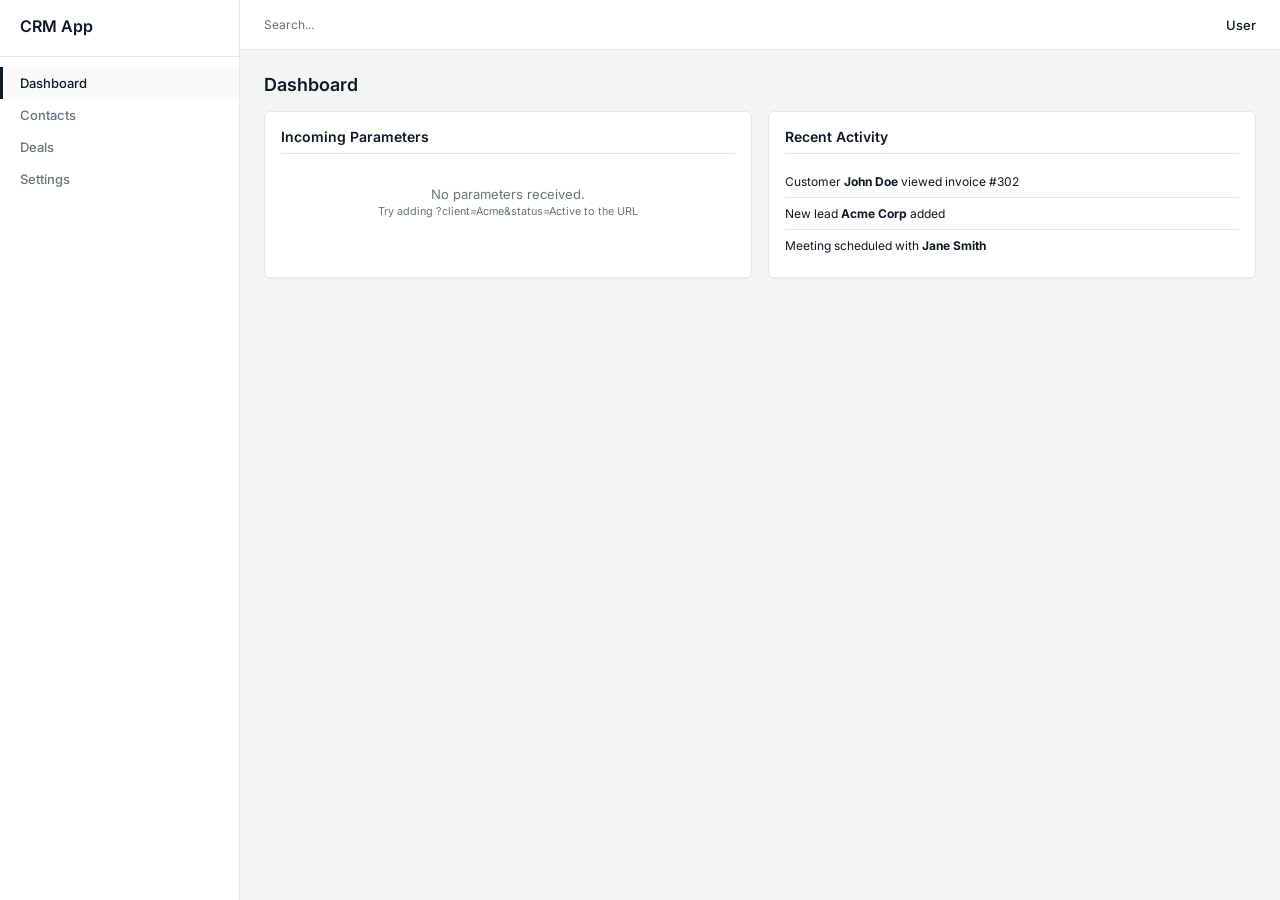
==== index.html @ e862ebf9 "Add files via upload" ====
<!DOCTYPE html>
<html lang="en">

<head>
    <meta charset="UTF-8">
    <meta name="viewport" content="width=device-width, initial-scale=1.0">
    <title>Mock CRM SPA</title>
    <link rel="stylesheet" href="style.css">
    <link rel="preconnect" href="https://fonts.googleapis.com">
    <link rel="preconnect" href="https://fonts.gstatic.com" crossorigin>
    <link href="https://fonts.googleapis.com/css2?family=Inter:wght@400;500;600&display=swap" rel="stylesheet">
</head>

<body>
    <div class="app-container">
        <nav class="sidebar">
            <div class="logo">CRM App</div>
            <ul class="nav-links">
                <li class="active"><a href="#">Dashboard</a></li>
                <li><a href="#">Contacts</a></li>
                <li><a href="#">Deals</a></li>
                <li><a href="#">Settings</a></li>
            </ul>
        </nav>
        <main class="content">
            <header class="top-bar">
                <div class="search-bar">Search...</div>
                <div class="user-profile">User</div>
            </header>
            <div class="page-content">
                <div class="dashboard-header">
                    <h1>Dashboard</h1>
                </div>

                <div class="widgets-grid">
                    <div class="card">
                        <h2>Incoming Parameters</h2>
                        <div class="param-table-container">
                            <!-- Table will be hidden if empty -->
                            <table class="param-table" id="param-table" style="display: none;">
                                <thead>
                                    <tr>
                                        <th>Parameter</th>
                                        <th>Value</th>
                                    </tr>
                                </thead>
                                <tbody id="params-body">
                                    <!-- JS will populate rows here -->
                                </tbody>
                            </table>

                            <!-- Empty state shown by default or if no params -->
                            <div class="empty-state" id="empty-state">
                                <p>No parameters received.</p>
                                <small>Try adding ?client=Acme&status=Active to the URL</small>
                            </div>
                        </div>
                    </div>

                    <!-- Mock Widgets for CRM feel -->
                    <div class="card">
                        <h2>Recent Activity</h2>
                        <ul class="activity-list">
                            <li>Customer <strong>John Doe</strong> viewed invoice #302</li>
                            <li>New lead <strong>Acme Corp</strong> added</li>
                            <li>Meeting scheduled with <strong>Jane Smith</strong></li>
                        </ul>
                    </div>
                </div>
            </div>
        </main>
    </div>
    <script src="app.js"></script>
</body>

</html>
---- style.css ----
/* SPA Version of CRM Styles */
:root {
    --bg-color: #f3f4f6;
    --sidebar-bg: #ffffff;
    --text-primary: #111827;
    --text-secondary: #6b7280;
    --border-color: #e5e7eb;
    --accent-color: #3b82f6;
    /* Subtle blue for active states if needed */
    --hover-bg: #f9fafb;
    --font-family: 'Inter', sans-serif;
    --sidebar-width: 240px;
    --header-height: 50px;
}

* {
    box-sizing: border-box;
    margin: 0;
    padding: 0;
}

body {
    font-family: var(--font-family);
    background-color: var(--bg-color);
    color: var(--text-primary);
    font-size: 13px;
    /* Compact font size */
    height: 100vh;
    overflow: hidden;
}

.app-container {
    display: flex;
    height: 100%;
}

/* Sidebar */
.sidebar {
    width: var(--sidebar-width);
    background-color: var(--sidebar-bg);
    border-right: 1px solid var(--border-color);
    display: flex;
    flex-direction: column;
    padding: 16px 0;
}

.logo {
    padding: 0 20px 20px;
    font-weight: 600;
    font-size: 16px;
    color: var(--text-primary);
    border-bottom: 1px solid var(--border-color);
    margin-bottom: 10px;
}

.nav-links {
    list-style: none;
}

.nav-links li a {
    display: block;
    padding: 8px 20px;
    color: var(--text-secondary);
    text-decoration: none;
    font-weight: 500;
    transition: background-color 0.2s, color 0.2s;
}

.nav-links li a:hover,
.nav-links li.active a {
    background-color: var(--hover-bg);
    color: var(--text-primary);
    border-left: 3px solid var(--text-primary);
    /* Minimalist active indicator */
    padding-left: 17px;
}

/* Main Content */
.content {
    flex: 1;
    display: flex;
    flex-direction: column;
    overflow: hidden;
}

.top-bar {
    height: var(--header-height);
    background-color: var(--sidebar-bg);
    border-bottom: 1px solid var(--border-color);
    display: flex;
    align-items: center;
    justify-content: space-between;
    padding: 0 24px;
}

.search-bar {
    color: var(--text-secondary);
    font-size: 12px;
}

.user-profile {
    font-weight: 500;
}

.page-content {
    padding: 24px;
    overflow-y: auto;
    flex: 1;
}

.dashboard-header {
    margin-bottom: 16px;
}

.dashboard-header h1 {
    font-size: 18px;
    font-weight: 600;
}

/* Widgets Grid */
.widgets-grid {
    display: grid;
    grid-template-columns: repeat(auto-fit, minmax(300px, 1fr));
    gap: 16px;
}

.card {
    background: white;
    border: 1px solid var(--border-color);
    border-radius: 6px;
    padding: 16px;
    box-shadow: 0 1px 2px rgba(0, 0, 0, 0.05);
}

.card h2 {
    font-size: 14px;
    font-weight: 600;
    margin-bottom: 12px;
    color: var(--text-primary);
    border-bottom: 1px solid var(--border-color);
    padding-bottom: 8px;
}

/* Parameter Table */
.param-table {
    width: 100%;
    border-collapse: collapse;
    font-size: 12px;
}

.param-table th {
    text-align: left;
    padding: 8px;
    color: var(--text-secondary);
    font-weight: 500;
    border-bottom: 1px solid var(--border-color);
}

.param-table td {
    padding: 8px;
    border-bottom: 1px solid var(--border-color);
    color: var(--text-primary);
}

.param-table tr:last-child td {
    border-bottom: none;
}

.key-col {
    font-weight: 500;
    width: 40%;
}

.empty-state {
    text-align: center;
    padding: 20px;
    color: var(--text-secondary);
}

/* Activity List */
.activity-list {
    list-style: none;
}

.activity-list li {
    padding: 8px 0;
    border-bottom: 1px solid var(--border-color);
    font-size: 12px;
}

.activity-list li:last-child {
    border-bottom: none;
}
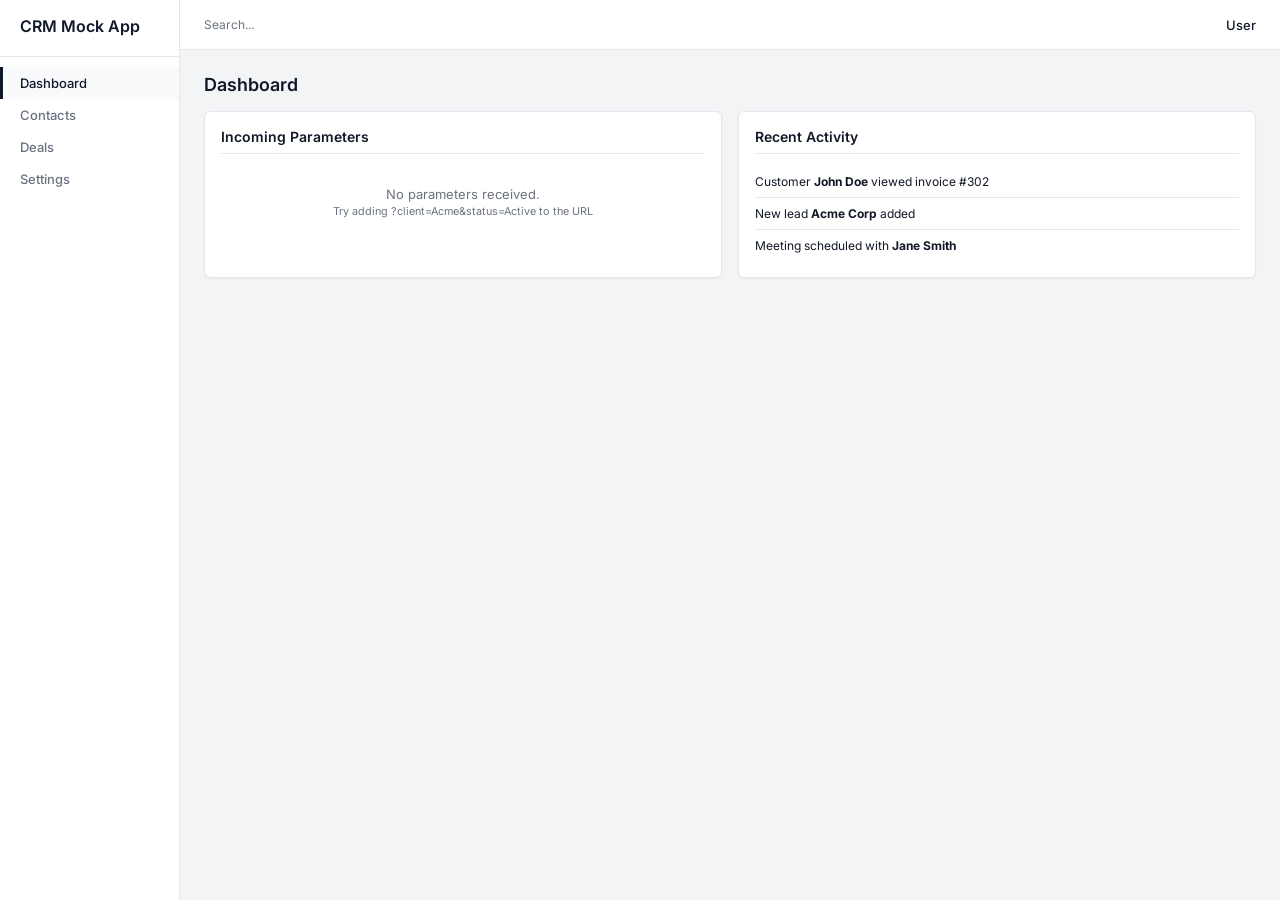
==== commit e712e9e0: "Add files via upload" ====
--- a/index.html
+++ b/index.html
@@ -14,7 +14,7 @@
 <body>
     <div class="app-container">
         <nav class="sidebar">
-            <div class="logo">CRM App</div>
+            <div class="logo">CRM Mock App</div>
             <ul class="nav-links">
                 <li class="active"><a href="#">Dashboard</a></li>
                 <li><a href="#">Contacts</a></li>
@@ -73,4 +73,4 @@
     <script src="app.js"></script>
 </body>
 
-</html>+</html>
--- a/style.css
+++ b/style.css
@@ -9,7 +9,7 @@
     /* Subtle blue for active states if needed */
     --hover-bg: #f9fafb;
     --font-family: 'Inter', sans-serif;
-    --sidebar-width: 240px;
+    --sidebar-width: 180px;
     --header-height: 50px;
 }
 
@@ -190,4 +190,4 @@
 
 .activity-list li:last-child {
     border-bottom: none;
-}+}
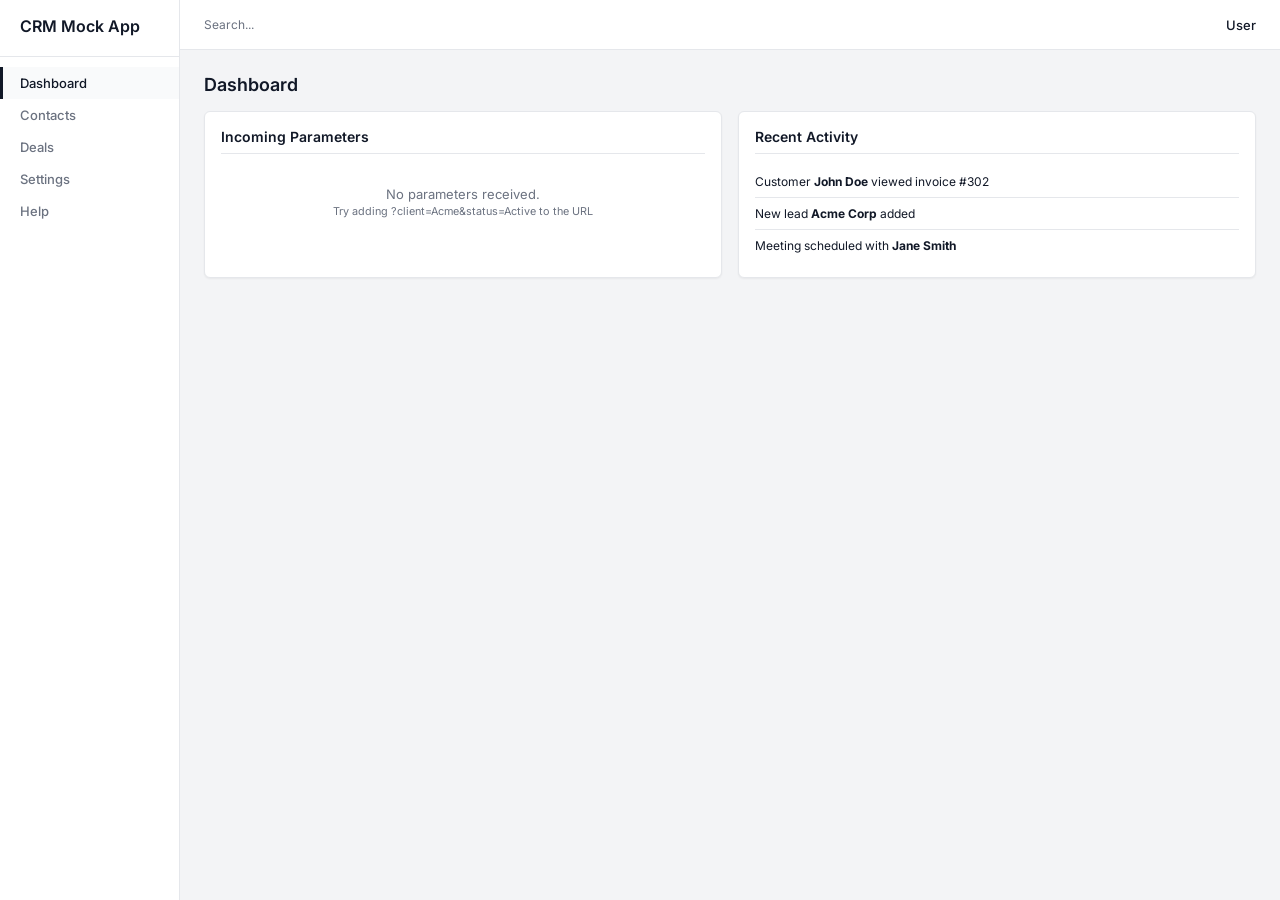
==== commit 5b15e17e: "Consolidate static files and add help section with dynamic links - Remove duplicate crm-spa/ folder " ====
--- a/index.html
+++ b/index.html
@@ -4,6 +4,7 @@
 <head>
     <meta charset="UTF-8">
     <meta name="viewport" content="width=device-width, initial-scale=1.0">
+    <link rel="icon" href="data:image/svg+xml,<svg xmlns='http://www.w3.org/2000/svg' viewBox='0 0 100 100'><rect fill='%233b82f6' width='100' height='100' rx='20'/><rect fill='white' x='15' y='15' width='30' height='30' rx='5'/><rect fill='white' x='55' y='15' width='30' height='30' rx='5'/><rect fill='white' x='15' y='55' width='30' height='30' rx='5'/><rect fill='white' x='55' y='55' width='30' height='30' rx='5'/></svg>">
     <title>Mock CRM SPA</title>
     <link rel="stylesheet" href="style.css">
     <link rel="preconnect" href="https://fonts.googleapis.com">
@@ -20,6 +21,7 @@
                 <li><a href="#">Contacts</a></li>
                 <li><a href="#">Deals</a></li>
                 <li><a href="#">Settings</a></li>
+                <li><a href="#" id="help-link">Help</a></li>
             </ul>
         </nav>
         <main class="content">
@@ -33,7 +35,7 @@
                 </div>
 
                 <div class="widgets-grid">
-                    <div class="card">
+                    <div class="card" id="incoming-params-card">
                         <h2>Incoming Parameters</h2>
                         <div class="param-table-container">
                             <!-- Table will be hidden if empty -->
@@ -58,6 +60,12 @@
                     </div>
 
                     <!-- Mock Widgets for CRM feel -->
+                    <div class="card" id="user-details-card" style="display: none;">
+                        <h2>User Details</h2>
+                        <div id="user-details-content">
+                            <!-- User details will be injected here -->
+                        </div>
+                    </div>
                     <div class="card">
                         <h2>Recent Activity</h2>
                         <ul class="activity-list">
@@ -66,6 +74,41 @@
                             <li>Meeting scheduled with <strong>Jane Smith</strong></li>
                         </ul>
                     </div>
+
+                    <div class="card" id="help-card" style="display: none;">
+                        <h2>Usage Guide</h2>
+                        <div class="help-content">
+                            <div class="nested-box" style="border-left: 4px solid #3b82f6; background: linear-gradient(to right, rgba(59, 130, 246, 0.05), transparent);">
+                                <h3>SPA Mode (Static Files)</h3>
+                                <p>Open <code>index.html</code> directly in any browser or serve via any HTTP server. No backend required.</p>
+                                <p><strong>Query Parameters:</strong></p>
+                                <ul class="activity-list">
+                                    <li>Any <code>?key=value</code> pairs are displayed in the "Incoming Parameters" table</li>
+                                    <li><code>?user_qry=&lt;id&gt;</code> - Lookup user by numeric ID (1-10)</li>
+                                    <li><code>?user_qry_txt=&lt;id&gt;</code> - Lookup user by text ID</li>
+                                </ul>
+                                <p><strong>Try these examples:</strong></p>
+                                <ul class="activity-list" id="spa-examples">
+                                    <!-- Populated by JavaScript -->
+                                </ul>
+                            </div>
+                            <div class="nested-box" style="border-left: 4px solid #10b981; background: linear-gradient(to right, rgba(16, 185, 129, 0.05), transparent); margin-top: 12px;">
+                                <h3>Web Service Mode (Flask/Python)</h3>
+                                <p>Requires Python 3.11+ and Flask. Run the server:</p>
+                                <p><code>python app.py</code></p>
+                                <p><strong>Endpoints:</strong></p>
+                                <ul class="activity-list">
+                                    <li><code>GET /</code> - Dashboard with query parameter support</li>
+                                    <li><code>GET /users/&lt;id&gt;</code> - REST API returning JSON user data</li>
+                                    <li><code>GET /spa</code> - Serves standalone SPA mode</li>
+                                </ul>
+                                <p><strong>Try these examples:</strong></p>
+                                <ul class="activity-list" id="api-examples">
+                                    <!-- Populated by JavaScript -->
+                                </ul>
+                            </div>
+                        </div>
+                    </div>
                 </div>
             </div>
         </main>
@@ -73,4 +116,4 @@
     <script src="app.js"></script>
 </body>
 
-</html>
+</html>
--- a/style.css
+++ b/style.css
@@ -191,3 +191,59 @@
 .activity-list li:last-child {
     border-bottom: none;
 }
+
+/* User Details Styling */
+.user-info {
+    display: flex;
+    flex-direction: column;
+    gap: 16px;
+    font-size: 13px;
+    color: var(--text-primary);
+}
+
+.user-info p {
+    margin-bottom: 4px;
+}
+
+.user-main-details {
+    padding-bottom: 12px;
+    border-bottom: 1px solid var(--border-color);
+    margin-bottom: 8px;
+}
+
+.nested-box {
+    background: #ffffff;
+    border: 1px solid var(--border-color);
+    border-radius: 8px;
+    padding: 12px;
+    box-shadow: 0 1px 2px rgba(0, 0, 0, 0.03);
+    transition: transform 0.2s, box-shadow 0.2s;
+}
+
+.nested-box:hover {
+    transform: translateY(-2px);
+    box-shadow: 0 4px 6px rgba(0, 0, 0, 0.05);
+}
+
+.nested-box h3 {
+    font-size: 13px;
+    font-weight: 600;
+    margin-bottom: 8px;
+    color: var(--text-secondary);
+    text-transform: uppercase;
+    letter-spacing: 0.05em;
+    display: flex;
+    align-items: center;
+    gap: 6px;
+}
+
+.company-box {
+    border-left: 4px solid var(--accent-color);
+    background: linear-gradient(to right, #f8fbff, #ffffff);
+}
+
+.address-box {
+    border-left: 4px solid #10b981;
+    /* Emerald green */
+    background: linear-gradient(to right, #f0fdf4, #ffffff);
+}
